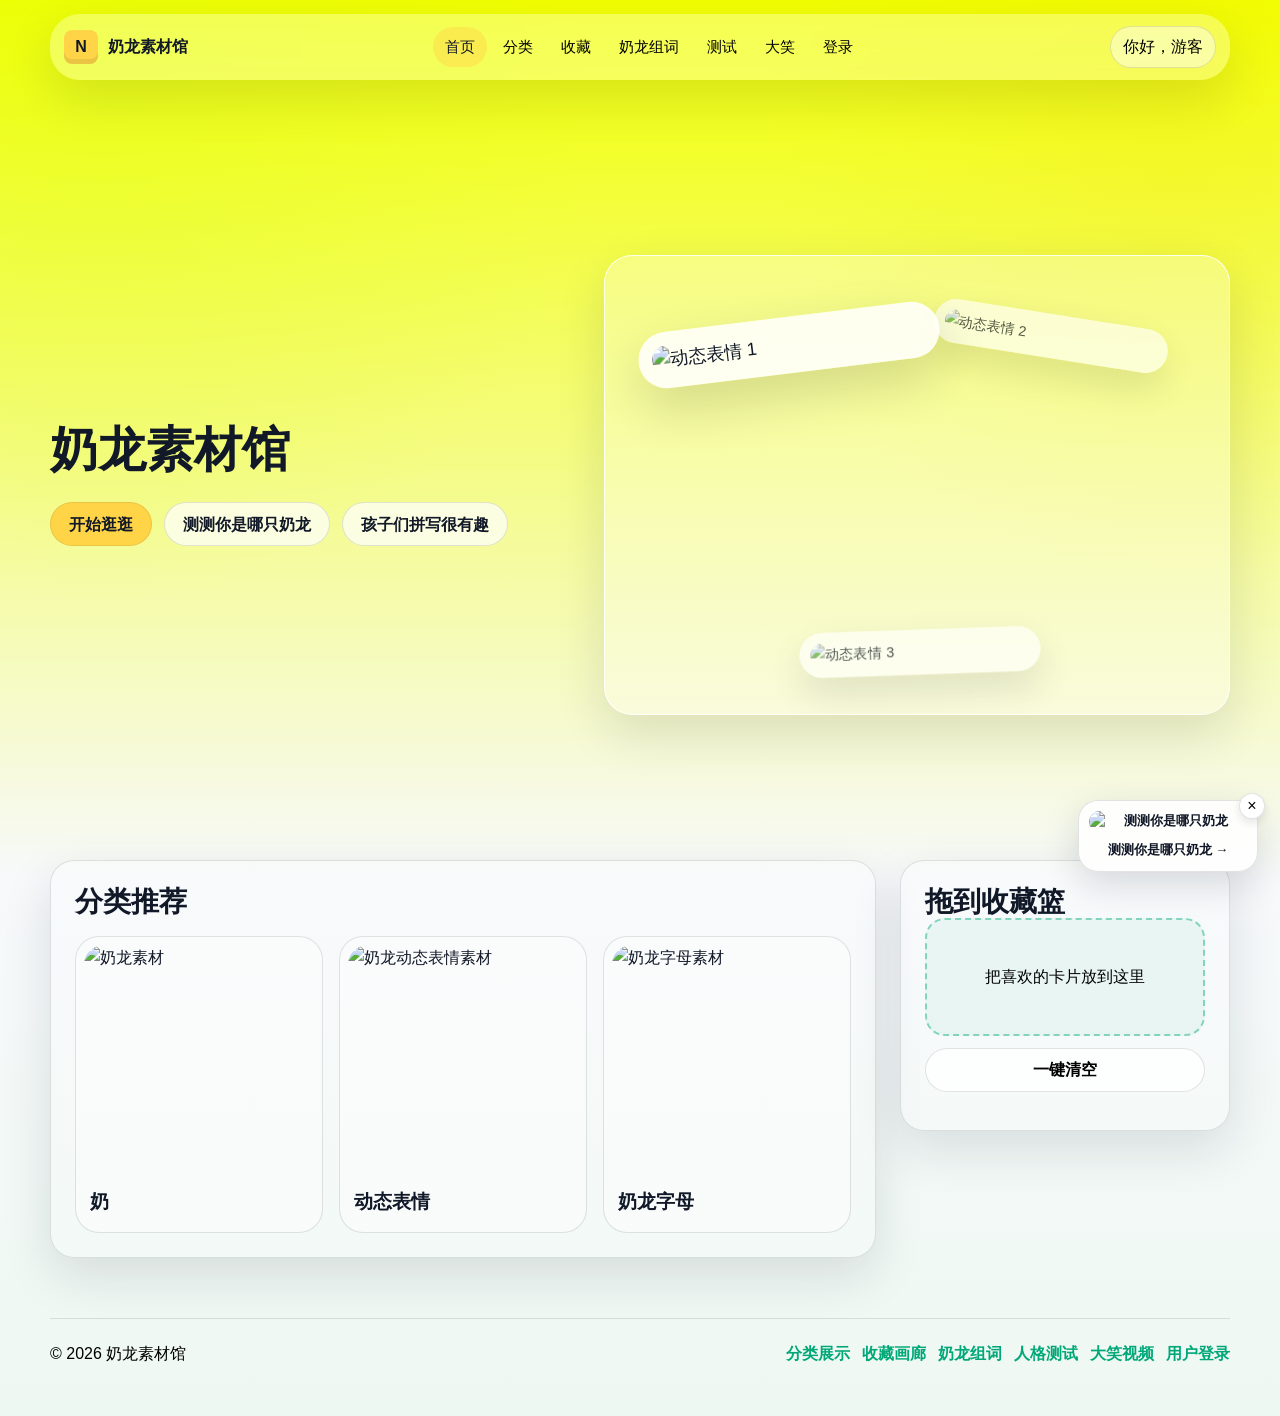
==== index.html @ 6c33d916 "Refactor code structure for improved readability and maintainability" ====
<!DOCTYPE html>
<html lang="zh-CN">

<head>
  <meta charset="UTF-8">
  <meta name="viewport" content="width=device-width, initial-scale=1.0">
  <title>奶龙素材馆 | 首页</title>
  <link rel="icon" href="https://image.hakimi.uno/images/favicon.svg" type="image/svg+xml">
  <link rel="stylesheet" href="css/style.css">
</head>

<body>
  <header class="site-header glass">
    <a class="logo" href="index.html" aria-label="奶龙素材馆首页">
      <span class="logo-mark">N</span>
      <span>奶龙素材馆</span>
    </a>
    <nav class="nav">
      <a class="active" href="index.html">首页</a>
      <a href="category.html">分类</a>
      <a href="collection.html">收藏</a>
      <a href="word.html">奶龙组词</a>
      <a href="contact.html">测试</a>
      <a href="smile.html">大笑</a>
      <a href="login.html">登录</a>
    </nav>
    <div class="user-pill">你好，<span id="currentUser">游客</span></div>
  </header>

  <main>
    <section class="hero section-shell">
      <div class="hero-copy">
        <h1>奶龙素材馆</h1>
        <div class="hero-actions">
          <a class="btn primary" href="category.html">开始逛逛</a>
          <a class="btn secondary" href="contact.html">测测你是哪只奶龙</a>
          <a class="btn third" href="word.html">孩子们拼写很有趣</a>
        </div>
      </div>
      <div class="hero-visual collage-slider">
        <div class="collage-card active" data-slide="0">
          <div class="collage-spin">
            <img src="https://image.hakimi.uno/images/gifs/gif1.jpg" alt="动态表情 1">
          </div>
        </div>
        <div class="collage-card" data-slide="1">
          <div class="collage-spin">
            <img src="https://image.hakimi.uno/images/gifs/gif2.jpg" alt="动态表情 2">
          </div>
        </div>
        <div class="collage-card" data-slide="2">
          <div class="collage-spin">
            <img src="https://image.hakimi.uno/images/gifs/gif3.jpg" alt="动态表情 3">
          </div>
        </div>
      </div>
    </section>

    <section class="content-layout section-shell">
      <div class="main-column">
        <section class="panel glass">
          <div class="section-title">
            <h2>分类推荐</h2>
          </div>
          <div class="card-grid">
            <article class="feature-card gallery-card" draggable="true" data-title="奶龙素材 03" data-category="nai"
              data-file="图片00004.jpg">
              <img src="https://image.hakimi.uno/images/photos/奶/图片00004.jpg" alt="奶龙素材">
              <h3>奶</h3>
            </article>
            <article class="feature-card gallery-card" draggable="true" data-title="动态表情 01" data-category="gifs"
              data-file="gif00001.jpg">
              <img src="https://image.hakimi.uno/images/gifs/gif1.jpg" alt="奶龙动态表情素材">
              <h3>动态表情</h3>
            </article>
            <article class="feature-card gallery-card" draggable="true" data-title="OK" data-category="letters"
              data-file="OK.jpg">
              <img src="https://image.hakimi.uno/images/奶龙字母/A.jpg" alt="奶龙字母素材">
              <h3>奶龙字母</h3>
            </article>
          </div>
        </section>
      </div>

      <aside class="side-column">
        <section class="panel drop-panel glass">
          <h2>拖到收藏篮</h2>
          <div id="dropZone" class="drop-zone">把喜欢的卡片放到这里</div>
          <button class="btn secondary clear-favorites" id="clearFavorites" type="button">一键清空</button>
          <ul id="favoriteList" class="favorite-list"></ul>
        </section>
      </aside>
    </section>
  </main>
  <div id="floatAd" class="float-ad glass">
    <button id="closeFloatAd" class="float-ad-close" type="button">&times;</button>
    <a href="contact.html">
      <img src="https://image.hakimi.uno/images/photos/奶/图片00001.jpg" alt="测测你是哪只奶龙">
      <span>测测你是哪只奶龙 →</span>
    </a>
  </div>

  <footer class="site-footer">
    <p>© 2026 奶龙素材馆</p>
    <div class="share-links">
      <a href="category.html">分类展示</a>
      <a href="collection.html">收藏画廊</a>
      <a href="word.html">奶龙组词</a>
      <a href="contact.html">人格测试</a>
      <a href="smile.html">大笑视频</a>
      <a href="login.html">用户登录</a>
    </div>
  </footer>

  <script src="js/main.js?v=1.0.5"></script>
</body>

</html>
---- css/style.css ----
/* ===== 全局变量和基础样式 ===== */
:root {
  --text: #111827;
  --muted: #000000;
  --line: rgba(17, 24, 39, 0.12);
  --paper: rgba(255, 255, 255, 0.72);
  --white: #ffffff;
  --bg: #f7f9fb;
  --yellow: #ffd447;
  --coral: #ff6f61;
  --green: #00a878;
  --sky: #74d3ff;
  --shadow: 0 18px 50px rgba(17, 24, 39, 0.12);
  --glass: background: rgba(255, 255, 255, 0.1);
}

* {
  box-sizing: border-box;
}

html {
  scroll-behavior: smooth;
}

body {
  margin: 0;
  color: var(--text);
  font-family: Arial, "Microsoft YaHei", sans-serif;
  line-height: 1.6;
  background:
    radial-gradient(circle at 8% 8%, rgba(218, 253, 22, 0.28), transparent 28%),
    radial-gradient(circle at 92% 12%, rgba(242, 222, 3, 0.18), transparent 24%),
    linear-gradient(180deg, #f2ff01 0%, var(--bg) 62%, #eef8f2 100%);
  min-height: 100vh;
}

a {
  color: inherit;
  text-decoration: none;
}

img,
video,
canvas {
  max-width: 100%;
  display: block;
}

button,
input,
select,
textarea {
  font: inherit;
}

.glass {
  background: rgba(255, 255, 255, 0.1);
  box-shadow: var(--shadow);
}

/* ===== 页眉、Logo 和导航 ===== */
.site-header {
  position: sticky;
  top: 14px;
  z-index: 20;
  width: min(1180px, calc(100% - 32px));
  margin: 14px auto 0;
  border-radius: 30px;
  padding: 12px 14px;
  display: flex;
  align-items: center;
  justify-content: space-between;
  gap: 16px;
  background: rgba(255, 255, 255, 0.3);
  border-color: rgba(255, 255, 255, 0.8);
  backdrop-filter: blur(5px);
  box-shadow: var(--shadow);
}

.logo {
  display: inline-flex;
  align-items: center;
  gap: 10px;
  font-weight: 800;
  white-space: nowrap;
}

.logo-mark {
  width: 34px;
  height: 34px;
  border-radius: 8px;
  display: inline-grid;
  place-items: center;
  color: #111827;
  background: var(--yellow);
  box-shadow: inset 0 -5px 0 rgba(17, 24, 39, 0.08);
}

.nav {
  display: flex;
  align-items: center;
  justify-content: center;
  gap: 4px;
  flex-wrap: wrap;
}

.nav a,
.tab,
.slide-dot {
  border-radius: 30px;
  transition: background-color 0.2s ease, transform 0.2s ease;
  z-index: 10;
}

.nav a {
  color: var(--muted);
  padding: 8px 12px;
  font-size: 15px;
}

.nav a:hover,
.nav a.active,
.tab:hover,
.tab.active {
  color: var(--text);
  background: rgba(255, 212, 71, 0.44);
  border-radius: 30px;
}

.user-pill {
  color: var(--muted);
  background: rgba(255, 255, 255, 0.46);
  border: 1px solid var(--line);
  padding: 7px 12px;
  border-radius: 30px;
  white-space: nowrap;
}

/* ===== 通用页面容器和标题 ===== */
.section-shell {
  width: min(1180px, calc(100% - 32px));
  margin: 0 auto;
  z-index: 9999;
}

/* ===== 首页主视觉和按钮 ===== */
.hero {
  min-height: calc(100vh - 120px);
  padding: 64px 0 34px;
  display: grid;
  grid-template-columns: minmax(0, 0.9fr) minmax(320px, 1.1fr);
  gap: 42px;
  align-items: center;
}

.hero h1,
.page-head h1,
.form-card h1,
.detail-content h1 {
  margin: 0;
  font-size: 48px;
  line-height: 1.12;
  letter-spacing: 0;
}

.hero-text,
.page-head p,
.panel p,
.form-note,
.contact-info p,
.detail-content p {
  color: var(--muted);
}

.hero-actions {
  display: flex;
  gap: 12px;
  flex-wrap: wrap;
  margin-top: 26px;
}

.btn {
  display: inline-flex;
  align-items: center;
  justify-content: center;
  min-height: 44px;
  padding: 0 18px;
  border-radius: 30px;
  border: 1px solid var(--line);
  cursor: pointer;
  font-weight: 700;
}

.btn.primary {
  color: var(--text);
  background: var(--yellow);
  border-color: rgba(17, 24, 39, 0.08);
}

.btn.secondary {
  background: rgba(255, 255, 255, 0.72);
}
.btn.third {
  background: rgba(255, 255, 255, 0.72);
}
.btn.full {
  width: 100%;
  margin-top: 12px;
}

/* ===== 首页 GIF 拼贴轮播 ===== */
.hero-visual {
  position: relative;
}

.collage-slider {
  min-height: 460px;
  border-radius: 28px;
  background: rgba(255, 255, 255, 0.3);
  box-shadow: var(--shadow);
  border: 1px solid rgba(255, 255, 255, 0.86);
  overflow: hidden;
}

.collage-card {
  position: absolute;
  width: 43%;
  padding: 12px;
  border-radius: 26px;
  background: rgba(255, 255, 255, 0.86);
  box-shadow: 0 18px 44px rgba(17, 24, 39, 0.16);
  transition: transform 0.55s ease, opacity 0.55s ease, z-index 0.55s ease;
}

.collage-card img {
  width: 100%;
  height: auto;
  display: block;
  border-radius: 20px;
}

.collage-spin {
  border-radius: 20px;
  animation: magnetSpin 5.2s ease-in-out infinite;
}

.collage-card:nth-child(1) {
  left: 8%;
  top: 14%;
  z-index: 2;
  transform: rotate(-11deg) scale(0.9);
}

.collage-card:nth-child(2) {
  right: 7%;
  top: 12%;
  z-index: 1;
  transform: rotate(9deg) scale(0.88);
}

.collage-card:nth-child(3) {
  left: 29%;
  bottom: 8%;
  z-index: 3;
  transform: rotate(-2deg) scale(0.9);
}

.collage-card:nth-child(2) .collage-spin {
  animation-delay: -1.8s;
}

.collage-card:nth-child(3) .collage-spin {
  animation-delay: -3.2s;
}

.collage-card:nth-child(1).active {
  z-index: 6;
  opacity: 1;
  transform: rotate(-7deg) scale(1.13);
}

.collage-card:nth-child(2).active {
  z-index: 6;
  opacity: 1;
  transform: rotate(6deg) scale(1.13);
}

.collage-card:nth-child(3).active {
  z-index: 6;
  opacity: 1;
  transform: rotate(1deg) scale(1.13);
}

.collage-card:not(.active) {
  opacity: 0.72;
}

@keyframes magnetSpin {
  0% {
    transform: rotate(-1.8deg) translate(0, 0);
  }
  25% {
    transform: rotate(1.4deg) translate(4px, -5px);
  }
  50% {
    transform: rotate(2.2deg) translate(0, 3px);
  }
  75% {
    transform: rotate(-1.2deg) translate(-4px, -3px);
  }
  100% {
    transform: rotate(-1.8deg) translate(0, 0);
  }
}

/* ===== 首页内容区和侧栏布局 ===== */
.content-layout,
.category-layout {
  display: grid;
  grid-template-columns: minmax(0, 1fr) 330px;
  gap: 24px;
  align-items: start;
}

.main-column {
  display: grid;
  gap: 24px;
}

.side-column {
  display: grid;
  gap: 24px;
  position: sticky;
  top: 104px;
}

.panel,
.form-card,
.detail-card,
.contact-info {
  border: 1px solid var(--line);
  border-radius: 24px;
  background: rgba(255, 255, 255, 0.2);
  box-shadow: var(--shadow);
}

.panel {
  padding: 24px;
}

/* ===== 素材卡片和画廊卡片 ===== */
.section-title {
  margin-bottom: 18px;
}

.section-title h2,
.panel h2,
.contact-info h2 {
  margin: 0;
  font-size: 28px;
  line-height: 1.2;
  letter-spacing: 0;
}

.card-grid {
  display: grid;
  grid-template-columns: repeat(3, minmax(0, 1fr));
  gap: 16px;
}

.feature-card {
  min-height: 100%;
  padding: 8px;
  border: 1px solid var(--line);
  border-radius: 24px;
  background: rgba(255, 255, 255, 0.4);
  cursor: grab;
  overflow: hidden;
  transition: transform 0.22s ease, box-shadow 0.22s ease;
}
.feature-card:hover {
  box-shadow: 0 22px 52px rgba(17, 24, 39, 0.18);
  transform: translateY(-3px);
}
.feature-card:active {
  cursor: grabbing;
}

.feature-card img {
  aspect-ratio: 1 / 1;
  width: 100%;
  object-fit: cover;
  border-radius: 20px;
  overflow: hidden;
}

.feature-card h3 {
  margin: 12px 6px 6px;
  font-size: 19px;
}

.feature-card p {
  min-height: 76px;
  margin: 0 0 12px;
  color: var(--muted);
}

.feature-card a {
  color: var(--green);
  font-weight: 800;
}

/* ===== 视频展示区 ===== */
.smile-main {
  display: grid;
  gap: 20px;
  justify-items: center;
}

.video-panel {
  width: min(760px, 100%);
}

.theme-video {
  width: 100%;
  border-radius: 20px;
  height: auto;
  object-fit: contain;
  background: #e5e7eb;
  border: 1px solid var(--line);
}

.smile-play {
  min-width: 180px;
}

/* ===== 拖放收藏篮 ===== */
.drop-zone {
  min-height: 118px;
  display: grid;
  place-items: center;
  text-align: center;
  padding: 18px;
  border: 2px dashed rgba(0, 168, 120, 0.44);
  border-radius: 20px;
  background: rgba(0, 168, 120, 0.06);
  color: var(--muted);
}

.drop-zone.over {
  color: var(--text);
  background: rgba(255, 212, 71, 0.28);
  border-color: var(--yellow);
}

.favorite-list {
  list-style: none;
  padding: 0;
  margin: 14px 0 0;
  display: grid;
  gap: 8px;
}

.favorite-list li {
  display: flex;
  align-items: center;
  justify-content: space-between;
  gap: 8px;
  padding: 8px 10px;
  border-radius: 16px;
  background: rgba(255, 255, 255, 0.84);
  border: 1px solid var(--line);
}

.favorite-list button {
  border: 0;
  border-radius: 14px;
  padding: 5px 10px;
  color: #d92d20;
  background: rgba(217, 45, 32, 0.08);
  cursor: pointer;
}

.clear-favorites {
  width: 100%;
  margin-top: 12px;
}

/* ===== 页脚 ===== */
.site-footer {
  width: min(1180px, calc(100% - 32px));
  margin: 60px auto 28px;
  padding: 22px 0;
  color: var(--muted);
  border-top: 1px solid var(--line);
  display: flex;
  align-items: center;
  justify-content: space-between;
  gap: 16px;
  flex-wrap: wrap;
}

.site-footer p {
  margin: 0;
}

.share-links {
  display: flex;
  gap: 12px;
  flex-wrap: wrap;
}

.share-links a {
  color: var(--green);
  font-weight: 700;
}

.simple-page {
  min-height: 100vh;
}

/* ===== 登录页和普通表单 ===== */
.form-wrap {
  min-height: calc(100vh - 88px);
  display: grid;
  place-items: center;
  width: min(520px, calc(100% - 32px));
  margin: 0 auto;
  padding: 44px 0;
}

.form-card {
  width: 100%;
  padding: 30px;
}
.form-card h1{
  font-size: 35px;
}
form {
  display: grid;
  gap: 8px;
  margin-top: 22px;
}

label {
  font-weight: 800;
}

input,
select,
textarea {
  width: 100%;
  border: 1px solid var(--line);
  border-radius: 8px;
  padding: 12px 14px;
  outline: none;
  background: rgba(255, 255, 255, 0.86);
}

input:focus,
select:focus,
textarea:focus {
  border-color: var(--green);
  box-shadow: 0 0 0 4px rgba(0, 168, 120, 0.12);
}

.error {
  min-height: 22px;
  color: #d92d20;
  font-size: 14px;
}

.form-note {
  margin: 10px 0 0;
  font-size: 14px;
}

/* ===== 人格测试页 ===== */
.contact-layout {
  min-height: calc(100vh - 88px);
  padding: 56px 0 28px;
  display: flex;
  grid-template-columns: minmax(320px, 520px) minmax(0, 1fr);
  gap: 28px;
  align-items: center;
}

.contact-info {
  padding: 24px;
}

.test-layout {
  grid-template-columns: minmax(320px, 460px) minmax(0, 1fr);
}

.test-result {
  padding: 24px;
  border-radius: 24px;
}

.test-result img {
  width: auto;
  max-height: 450px;
  object-fit: contain;
  border-radius: 24px;
  background: rgba(255, 255, 255, 0.78);
  margin: 10px 0;
}

.test-result h2,
.test-result h3 {
  margin: 0;
}

.test-result h3 {
  font-size: 28px;
}


.contact-info img {
  width: 100%;
  border-radius: 20px;
  margin-bottom: 16px;
}

.info-list {
  padding-left: 18px;
  color: var(--muted);
}

/* ===== 分类页和分页 ===== */
.page-main {
  padding: 56px 0 0;
}

.page-head {
  max-width: 820px;
  margin-bottom: 24px;
}

.category-tabs {
  display: flex;
  gap: 10px;
  flex-wrap: wrap;
  margin-top: 22px;
}

.tab {
  border: 1px solid var(--line);
  background: rgba(255, 255, 255, 0.72);
  padding: 9px 14px;
  cursor: pointer;
  font-weight: 700;
}

.category-grid {
  grid-template-columns: repeat(4, minmax(0, 1fr));
}

.empty-note {
  color: var(--muted);
  padding: 28px;
  border: 1px dashed var(--line);
  border-radius: 24px;
  background: rgba(255, 255, 255, 0.72);
}

/* ===== 收藏页冰箱贴墙 ===== */
.fridge-board {
  position: relative;
  min-height: 760px;
  border-radius: 30px;
  background:
    linear-gradient(120deg, rgba(255, 255, 255, 0.72), rgba(238, 248, 242, 0.78)),
    repeating-linear-gradient(90deg, rgba(17, 24, 39, 0.035) 0 1px, transparent 1px 80px);
  border: 1px solid rgba(255, 255, 255, 0.86);
  box-shadow: var(--shadow);
  overflow: hidden;
}

.fridge-note {
  position: absolute;
  width: auto;
  padding: 10px;
  border-radius: 24px;
  background: rgba(255, 255, 255, 0.9);
  box-shadow: 0 18px 42px rgba(17, 24, 39, 0.18);
  cursor: move;
  user-select: none;
  transition: transform 0.22s ease, box-shadow 0.22s ease;
}
.fridge-note::before {
  content: "";
  position: absolute;
  left: 50%;
  top: -9px;
  width: 22px;
  height: 22px;
  border-radius: 50%;
  background: var(--yellow);
  box-shadow: inset 0 -3px 0 rgba(17, 24, 39, 0.12), 0 6px 14px rgba(17, 24, 39, 0.16);
  transform: translateX(-50%);
}

.fridge-note img {
  width: auto;
  height: auto;
  max-height: 240px;
  object-fit: contain;
  border-radius: 18px;
  pointer-events: none;
}

.fridge-note h3 {
  margin: 9px 4px 2px;
  font-size: 16px;
}

.fridge-note.dragging {
  box-shadow: 0 26px 58px rgba(17, 24, 39, 0.24);
  transition: transform 0.12s ease, box-shadow 0.12s ease;
}

/* ===== 奶龙组词页 ===== */
.word-layout {
  display: grid;
  grid-template-columns: minmax(320px, 420px) minmax(0, 1fr);
  gap: 24px;
  align-items: start;
}

.word-preview {
  display: grid;
  gap: 16px;
}

.word-preview canvas {
  width: 100%;
  max-width: 100%;
  height: auto;
  border-radius: 24px;
  background: #ffffff;
  border: 1px solid var(--line);
}

/* ===== 分页按钮 ===== */
.pagination {
  display: flex;
  justify-content: center;
  align-items: center;
  gap: 6px;
  margin-top: 22px;
  flex-wrap: wrap;
}

.pagination button {
  min-width: 40px;
  height: 40px;
  border: 1px solid var(--line);
  border-radius: 8px;
  background: rgba(255, 255, 255, 0.78);
  cursor: pointer;
  transition: background-color 0.2s ease, transform 0.15s ease;
}

.pagination button:hover:not(:disabled):not(.active) {
  background: rgba(255, 212, 71, 0.3);
  transform: translateY(-1px);
}

.pagination button.active {
  background: var(--text);
  color: var(--white);
}

.pagination button:disabled {
  opacity: 0.35;
  cursor: not-allowed;
}

.page-ellipsis {
  min-width: 30px;
  text-align: center;
  color: var(--muted);
  font-weight: 700;
  user-select: none;
}

/* ===== 旧详情布局保留样式 ===== */
.detail-page {
  padding: 56px 0 0;
  display: grid;
  gap: 24px;
}

.detail-card {
  display: grid;
  grid-template-columns: minmax(0, 3fr) minmax(240px, 0.7fr);
  gap: 18px;
  padding: 12px;
  min-height: 72vh;
}

.detail-image-wrap img {
  width: 100%;
  height: 100%;
  min-height: 560px;
  object-fit: contain;
  border-radius: 22px;
  background: rgba(255, 255, 255, 0.74);
}

.detail-content {
  padding: 18px;
  align-self: center;
}

.detail-list {
  display: grid;
  gap: 10px;
  margin: 22px 0;
  padding-left: 18px;
  color: var(--muted);
}

#moodCanvas,
#detailCanvas {
  width: 100%;
  height: auto;
  border-radius: 20px;
  background: rgba(255, 255, 255, 0.76);
  border: 1px solid var(--line);
}

/* ===== 恐怖问卷 ===== */
.quiz-intro,
.quiz-box,
.quiz-unlock,
.quiz-result {
  min-height: calc(100vh - 88px);
  display: grid;
  place-items: center;
  width: min(560px, calc(100% - 32px));
  margin: 0 auto;
  padding: 44px 0;
}

.quiz-card {
  width: 100%;
  padding: 30px;
}

.quiz-warn {
  color: #d92d20;
  font-size: 13px;
  margin-bottom: 8px;
}

.quiz-progress {
  font-size: 13px;
  color: var(--muted);
  margin-bottom: 14px;
  text-align: center;
}

.quiz-question {
  font-size: 18px;
  font-weight: 700;
  line-height: 1.6;
  min-height: 48px;
  margin-bottom: 18px;
}

.quiz-options {
  display: grid;
  gap: 10px;
}

.quiz-opt {
  padding: 13px 16px;
  border: 1px solid var(--line);
  border-radius: 12px;
  background: rgba(255, 255, 255, 0.7);
  cursor: pointer;
  transition: background 0.2s, border-color 0.2s;
  font-size: 16px;
  line-height: 1.4;
}

.quiz-opt:hover {
  background: rgba(255, 212, 71, 0.2);
}

.quiz-opt.picked {
  background: rgba(255, 212, 71, 0.35);
  border-color: var(--yellow);
}

.quiz-opt.locked {
  background: #f2f2f2;
  color: #999;
  cursor: not-allowed;
  pointer-events: none;
  border-color: #eee;
}

.quiz-btns {
  display: flex;
  justify-content: space-between;
  margin-top: 18px;
  gap: 12px;
}

.quiz-btns .btn {
  flex: 1;
  max-width: 140px;
}

/* 恐怖遮罩 */
.scare-mask {
  position: fixed;
  inset: 0;
  z-index: 9999;
  display: flex;
  justify-content: center;
  align-items: center;
}

.scare-mask.black {
  background: #000;
}

.scare-mask.red {
  background: #c00;
}

.scare-typing {
  color: #d80000;
  font-size: 20px;
  font-weight: 700;
  letter-spacing: 4px;
}

/* 漂浮文字 */
.scare-float {
  position: fixed;
  color: #d80000;
  opacity: 0.2;
  font-size: 15px;
  font-weight: 700;
  pointer-events: none;
  z-index: 9998;
  white-space: nowrap;
  animation: floatPulse 3s ease-in-out infinite alternate;
}

@keyframes floatPulse {
  from { opacity: 0.1; }
  to { opacity: 0.25; }
}

.scare-gray {
  position: fixed;
  inset: 0;
  background: rgba(60, 60, 60, 0.25);
  pointer-events: none;
  z-index: 9997;
}

/* 全屏填字 */
.scare-flood {
  position: fixed;
  inset: 0;
  background: #000;
  z-index: 9999;
  padding: 20px;
  font-size: 20px;
  color: #ff0000;
  font-weight: 700;
  line-height: 1.5;
  white-space: pre-wrap;
  overflow: hidden;
}

/* ===== 浮动广告 ===== */
.float-ad {
  position: fixed;
  right: 22px;
  bottom: 28px;
  z-index: 50;
  width: 180px;
  padding: 10px;
  border-radius: 20px;
  border: 1px solid var(--line);
  background: rgba(255, 255, 255, 0.85);
  backdrop-filter: blur(8px);
  box-shadow: 0 12px 36px rgba(17, 24, 39, 0.15);
  transition: opacity 0.3s ease;
}

.float-ad a {
  display: grid;
  gap: 8px;
  text-align: center;
  font-size: 13px;
  font-weight: 700;
  color: var(--text);
}

.float-ad img {
  width: 100%;
  border-radius: 14px;
}

.float-ad-close {
  position: absolute;
  top: -8px;
  right: -8px;
  width: 26px;
  height: 26px;
  border: 1px solid var(--line);
  border-radius: 50%;
  background: var(--white);
  font-size: 16px;
  line-height: 1;
  cursor: pointer;
  display: grid;
  place-items: center;
  box-shadow: 0 4px 10px rgba(0, 0, 0, 0.1);
}

.float-ad-close:hover {
  background: var(--coral);
  color: var(--white);
}

/* ===== 响应式布局：平板和手机 ===== */
@media (max-width: 920px) {
  .site-header {
    position: static;
    flex-direction: column;
  }

  .hero,
  .content-layout,
  .category-layout,
  .contact-layout,
  .detail-card,
  .word-layout,
  .split-panel {
    grid-template-columns: 1fr;
  }

  .hero {
    min-height: auto;
    padding-top: 38px;
  }

  .side-column {
    position: static;
  }

  .card-grid,
  .category-grid {
    grid-template-columns: repeat(2, minmax(0, 1fr));
  }
}

@media (max-width: 620px) {
  .hero h1,
  .page-head h1,
  .form-card h1,
  .detail-content h1 {
    font-size: 34px;
  }

  .card-grid,
  .category-grid {
    grid-template-columns: 1fr;
  }

  .site-header,
  .section-shell,
  .site-footer,
  .form-wrap {
    width: min(100% - 22px, 1180px);
  }

  .nav a {
    padding: 7px 9px;
  }

  .float-ad {
    left: 11px;
    right: 11px;
    bottom: 12px;
    width: auto;
  }

  .float-ad img {
    display: none;
  }
}
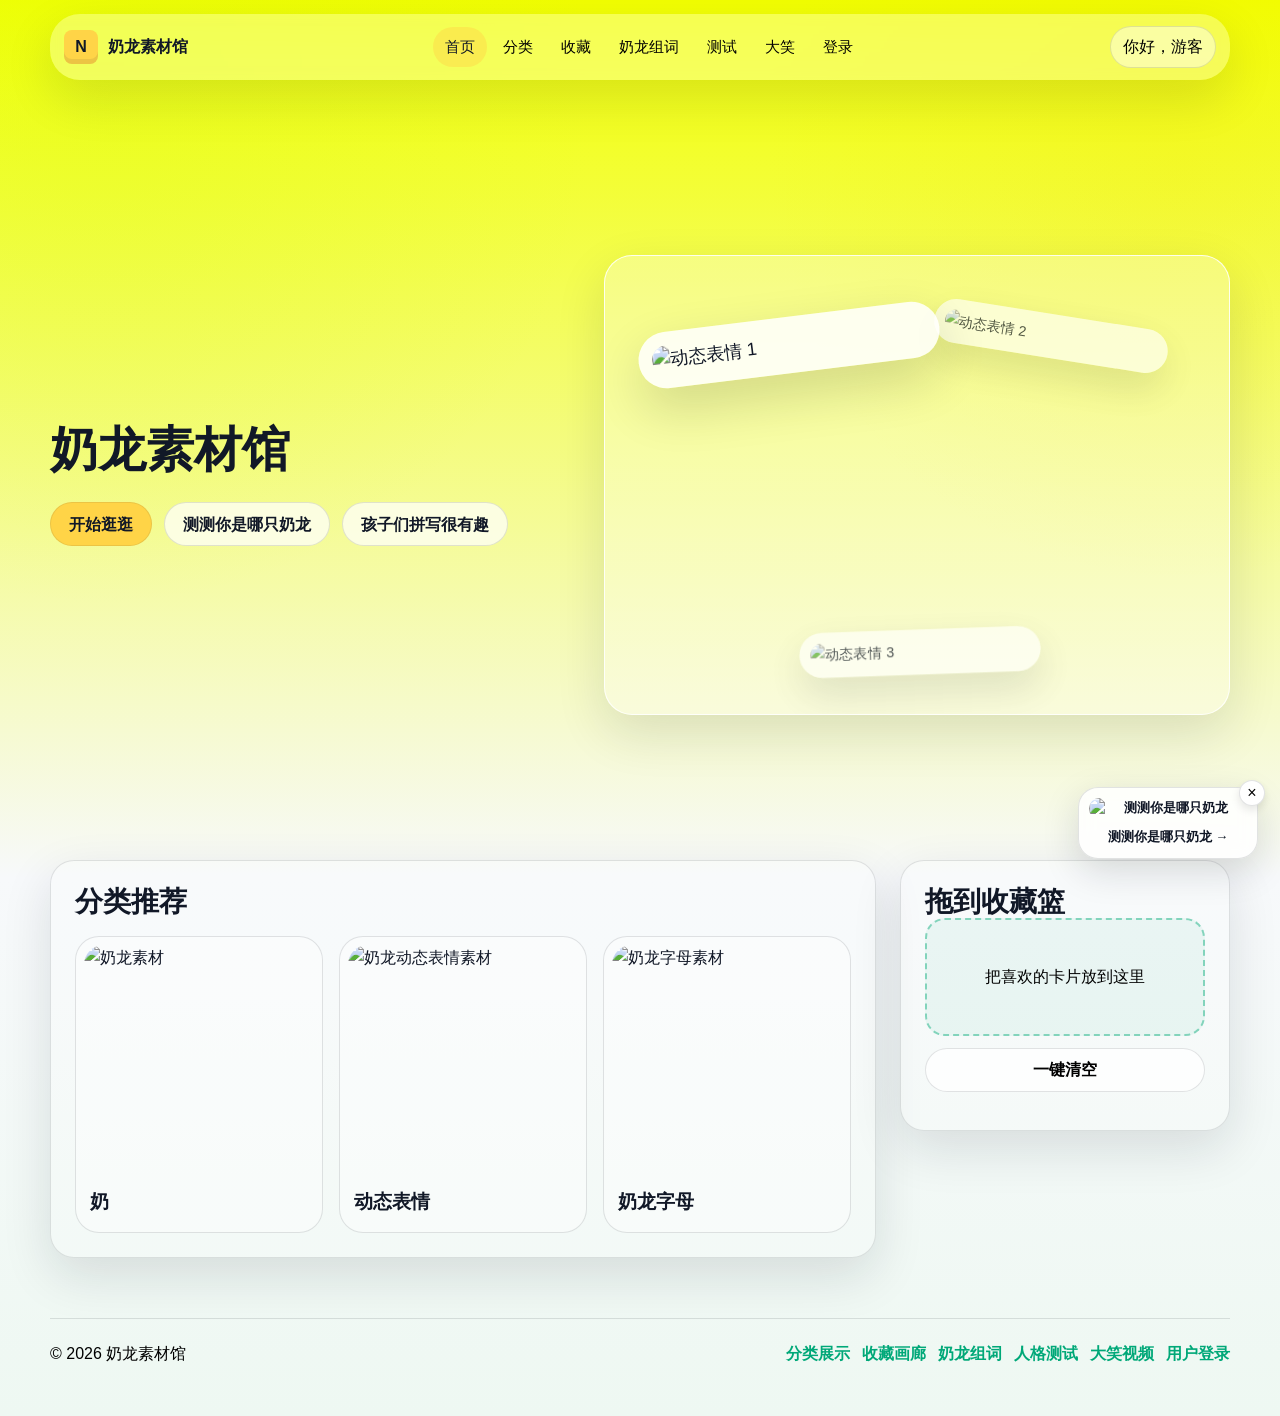
==== commit 405024f8: "js解耦" ====
--- a/index.html
+++ b/index.html
@@ -112,7 +112,9 @@
     </div>
   </footer>
 
-  <script src="js/main.js?v=1.0.5"></script>
+  <script src="js/common.js"></script>
+  <script src="js/favorites.js"></script>
+  <script src="js/index.js"></script>
 </body>
 
-</html>+</html>
--- a/css/style.css
+++ b/css/style.css
@@ -909,6 +909,8 @@
   justify-content: space-between;
   margin-top: 18px;
   gap: 12px;
+  position: relative;
+  z-index: 1;
 }
 
 .quiz-btns .btn {
@@ -920,7 +922,7 @@
 .scare-mask {
   position: fixed;
   inset: 0;
-  z-index: 9999;
+  z-index: 10000;
   display: flex;
   justify-content: center;
   align-items: center;
@@ -945,18 +947,20 @@
 .scare-float {
   position: fixed;
   color: #d80000;
-  opacity: 0.2;
   font-size: 15px;
   font-weight: 700;
   pointer-events: none;
-  z-index: 9998;
+  z-index: 10001;
   white-space: nowrap;
-  animation: floatPulse 3s ease-in-out infinite alternate;
-}
-
-@keyframes floatPulse {
-  from { opacity: 0.1; }
-  to { opacity: 0.25; }
+  opacity: 0;
+  animation: floatLife 2s ease-in-out forwards;
+}
+
+@keyframes floatLife {
+  0%   { opacity: 0; }
+  20%  { opacity: 0.25; }
+  80%  { opacity: 0.25; }
+  100% { opacity: 0; }
 }
 
 .scare-gray {
@@ -964,7 +968,7 @@
   inset: 0;
   background: rgba(60, 60, 60, 0.25);
   pointer-events: none;
-  z-index: 9997;
+  z-index: 10000;
 }
 
 /* 全屏填字 */
@@ -972,9 +976,9 @@
   position: fixed;
   inset: 0;
   background: #000;
-  z-index: 9999;
+  z-index: 10000;
   padding: 20px;
-  font-size: 20px;
+  font-size: 40px;
   color: #ff0000;
   font-weight: 700;
   line-height: 1.5;
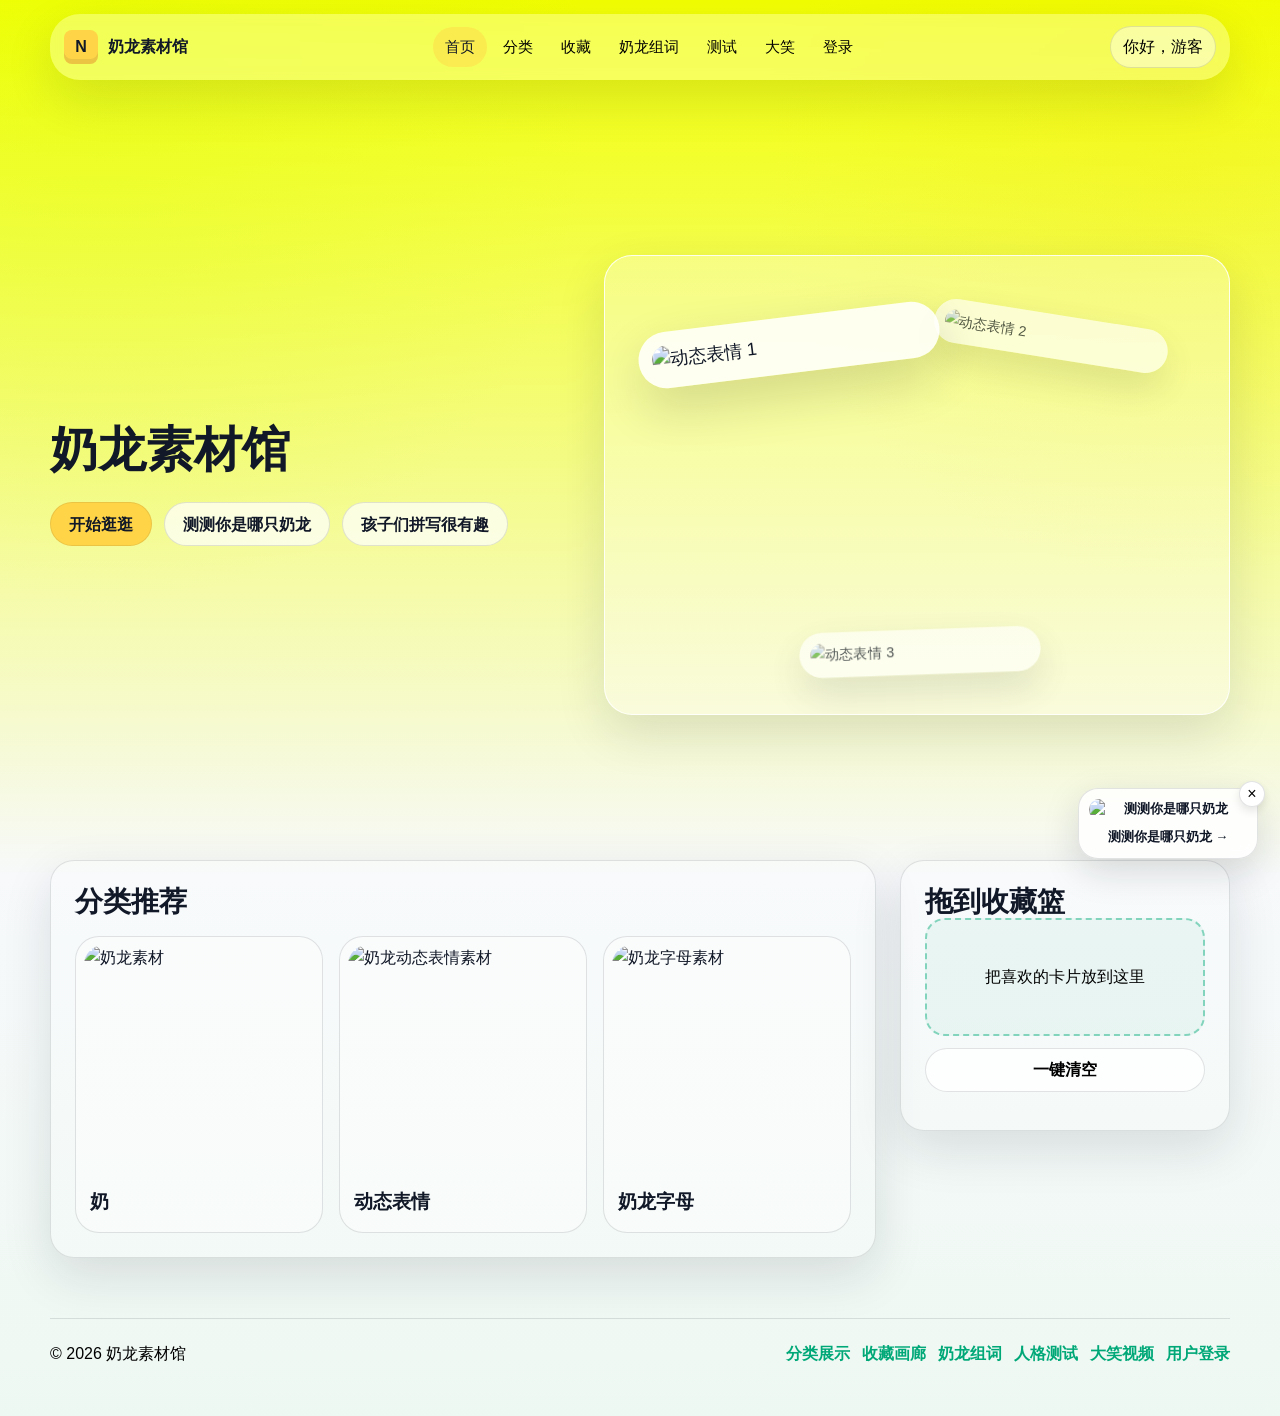
==== commit d632f389: "fix" ====
--- a/index.html
+++ b/index.html
@@ -112,9 +112,9 @@
     </div>
   </footer>
 
-  <script src="js/common.js"></script>
-  <script src="js/favorites.js"></script>
-  <script src="js/index.js"></script>
+  <script src="js/common.js?v=2.0.0"></script>
+  <script src="js/favorites.js?v=2.0.0"></script>
+  <script src="js/index.js?v=2.0.0"></script>
 </body>
 
 </html>
